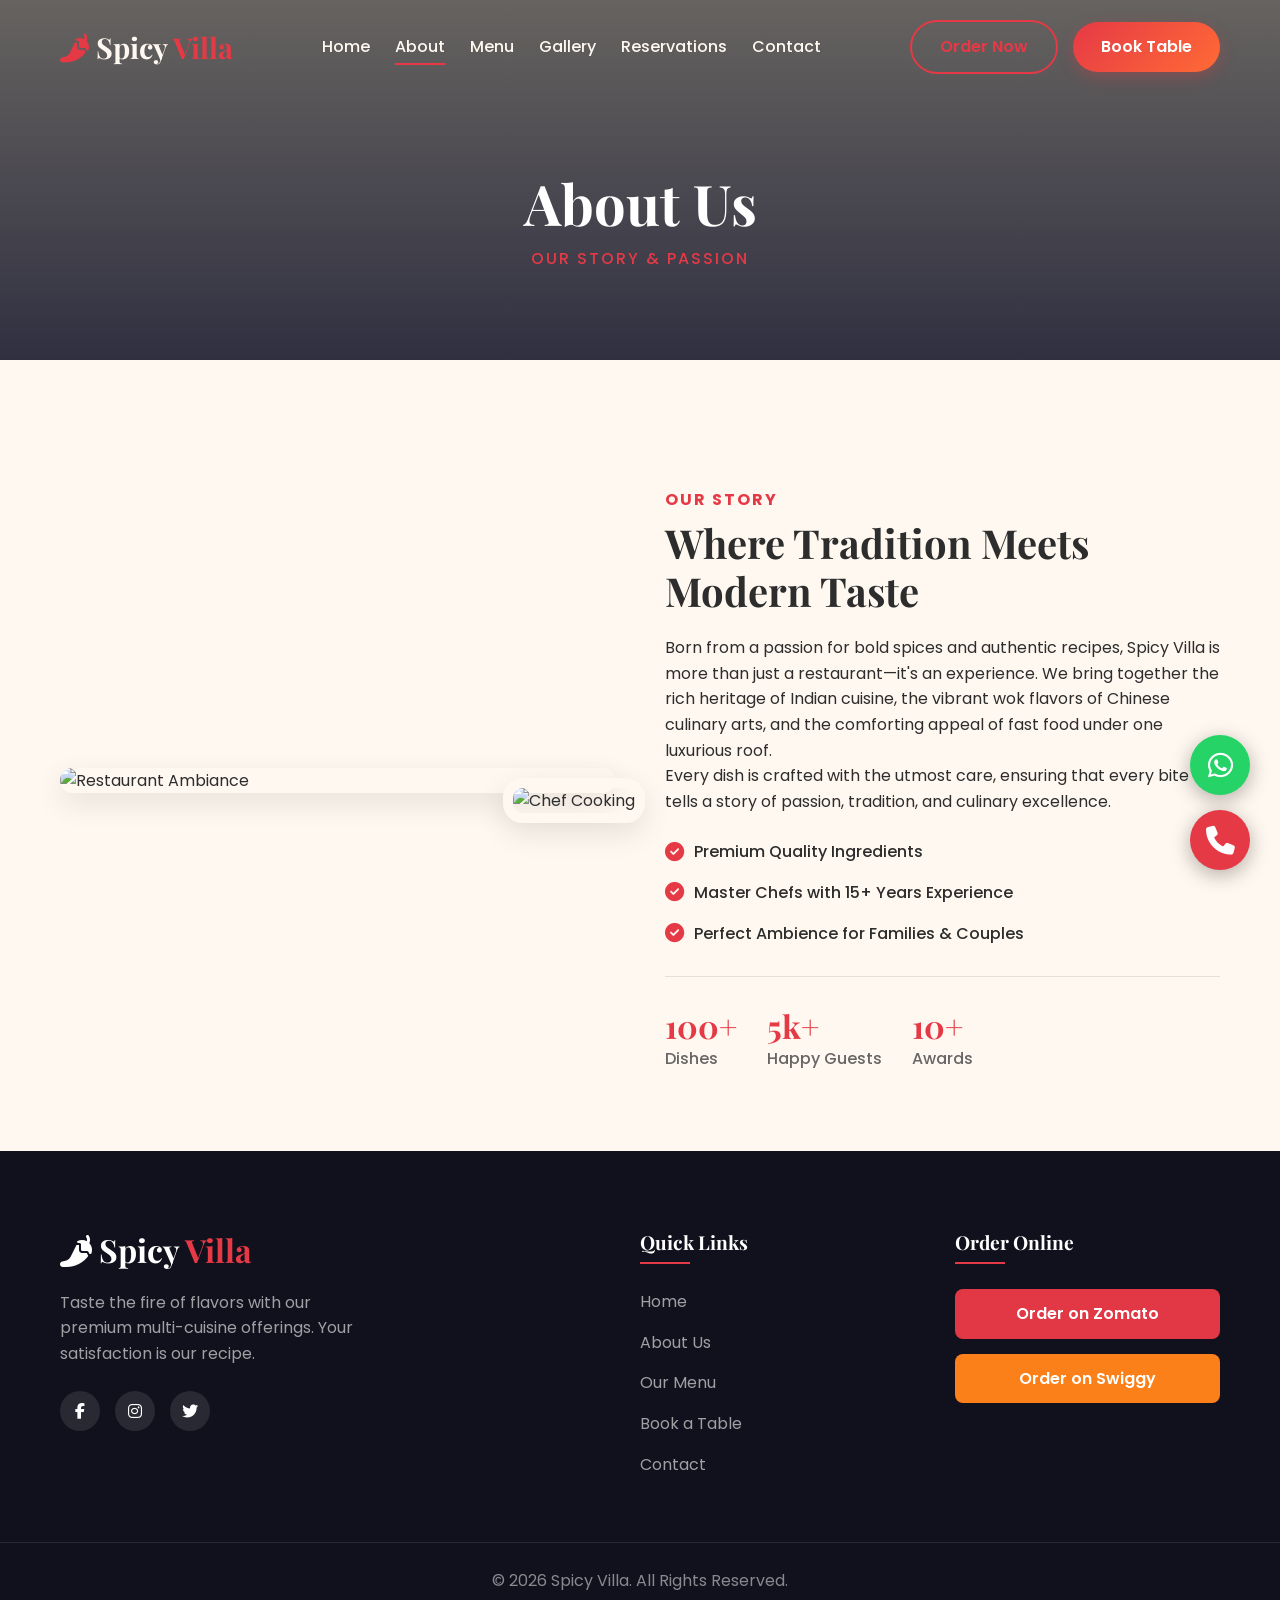
==== about.html @ af220d70 "First commit" ====
<!DOCTYPE html>
<html lang="en">
<head>
    <meta charset="UTF-8">
    <meta name="viewport" content="width=device-width, initial-scale=1.0">
    <title>About Us | Spicy Villa</title>
    <meta name="description" content="Learn about the story behind Spicy Villa's premium multi-cuisine experience.">
    <!-- Google Fonts -->
    <link rel="preconnect" href="https://fonts.googleapis.com">
    <link rel="preconnect" href="https://fonts.gstatic.com" crossorigin>
    <link href="https://fonts.googleapis.com/css2?family=Playfair+Display:ital,wght@0,400;0,600;0,700;1,400&family=Poppins:wght@300;400;500;600;700&display=swap" rel="stylesheet">
    <!-- FontAwesome -->
    <link rel="stylesheet" href="https://cdnjs.cloudflare.com/ajax/libs/font-awesome/6.4.0/css/all.min.css">
    <!-- CSS -->
    <link rel="stylesheet" href="style.css">
</head>
<body>

    <!-- Navbar -->
    <header id="header">
        <div class="container navbar">
            <a href="index.html" class="logo">
                <i class="fa-solid fa-pepper-hot"></i> Spicy <span>Villa</span>
            </a>
            <nav class="nav-links">
                <a href="index.html" class="nav-item">Home</a>
                <a href="about.html" class="nav-item">About</a>
                <a href="menu.html" class="nav-item">Menu</a>
                <a href="gallery.html" class="nav-item">Gallery</a>
                <a href="reservations.html" class="nav-item">Reservations</a>
                <a href="contact.html" class="nav-item">Contact</a>
            </nav>
            <div class="nav-actions">
                <a href="menu.html" class="btn btn-outline">Order Now</a>
                <a href="reservations.html" class="btn btn-primary">Book Table</a>
                <div class="hamburger">
                    <i class="fa-solid fa-bars"></i>
                </div>
            </div>
        </div>
    </header>

    <!-- Page Header -->
    <section class="page-header">
        <div class="page-header-content fade-in-up">
            <h1>About Us</h1>
            <p>Our Story & Passion</p>
        </div>
    </section>

    <!-- About Section -->
    <section id="about" class="about section-padding">
        <div class="container about-grid">
            <div class="about-images fade-in-left">
                <img src="https://images.unsplash.com/photo-1517248135467-4c7edcad34c4?auto=format&fit=crop&w=600&q=80" alt="Restaurant Ambiance" class="img-main">
                <img src="https://images.unsplash.com/photo-1577219491135-ce391730fb2c?auto=format&fit=crop&w=400&q=80" alt="Chef Cooking" class="img-sub floating">
            </div>
            <div class="about-text fade-in-right">
                <h4 class="section-subtitle">Our Story</h4>
                <h2 class="section-title">Where Tradition Meets <br>Modern Taste</h2>
                <p>Born from a passion for bold spices and authentic recipes, Spicy Villa is more than just a restaurant—it's an experience. We bring together the rich heritage of Indian cuisine, the vibrant wok flavors of Chinese culinary arts, and the comforting appeal of fast food under one luxurious roof.</p>
                <p>Every dish is crafted with the utmost care, ensuring that every bite tells a story of passion, tradition, and culinary excellence.</p>
                <ul class="features-list">
                    <li><i class="fa-solid fa-check-circle"></i> Premium Quality Ingredients</li>
                    <li><i class="fa-solid fa-check-circle"></i> Master Chefs with 15+ Years Experience</li>
                    <li><i class="fa-solid fa-check-circle"></i> Perfect Ambience for Families & Couples</li>
                </ul>
                <div class="about-stats">
                    <div class="stat-box">
                        <h3>100+</h3>
                        <p>Dishes</p>
                    </div>
                    <div class="stat-box">
                        <h3>5k+</h3>
                        <p>Happy Guests</p>
                    </div>
                    <div class="stat-box">
                        <h3>10+</h3>
                        <p>Awards</p>
                    </div>
                </div>
            </div>
        </div>
    </section>

    <!-- Footer -->
    <footer class="footer">
        <div class="container footer-grid">
            <div class="footer-brand">
                <h2><i class="fa-solid fa-pepper-hot"></i> Spicy <span>Villa</span></h2>
                <p>Taste the fire of flavors with our premium multi-cuisine offerings. Your satisfaction is our recipe.</p>
                <div class="social-links">
                    <a href="#"><i class="fa-brands fa-facebook-f"></i></a>
                    <a href="#"><i class="fa-brands fa-instagram"></i></a>
                    <a href="#"><i class="fa-brands fa-twitter"></i></a>
                </div>
            </div>
            <div class="footer-links">
                <h3>Quick Links</h3>
                <ul>
                    <li><a href="index.html">Home</a></li>
                    <li><a href="about.html">About Us</a></li>
                    <li><a href="menu.html">Our Menu</a></li>
                    <li><a href="reservations.html">Book a Table</a></li>
                    <li><a href="contact.html">Contact</a></li>
                </ul>
            </div>
            <div class="footer-order">
                <h3>Order Online</h3>
                <div class="delivery-partners">
                    <a href="#" class="partner-btn btn-zomato">Order on Zomato</a>
                    <a href="#" class="partner-btn btn-swiggy">Order on Swiggy</a>
                </div>
            </div>
        </div>
        <div class="footer-bottom">
            <p>&copy; 2026 Spicy Villa. All Rights Reserved.</p>
        </div>
    </footer>

    <!-- Floating Actions -->
    <div class="floating-actions">
        <a href="https://wa.me/919876543210" class="float-btn float-whatsapp" target="_blank" title="Chat on WhatsApp">
            <i class="fa-brands fa-whatsapp"></i>
        </a>
        <a href="tel:+919876543210" class="float-btn float-call" title="Call Now">
            <i class="fa-solid fa-phone"></i>
        </a>
    </div>

    <script src="script.js"></script>
</body>
</html>
---- style.css ----
/* ==========================================================================
   Spicy Villa - Premium Restaurant CSS
   ========================================================================== */

/* --- Variables --- */
:root {
    --primary: #E63946; /* Spicy Red */
    --primary-hover: #c42b36;
    --secondary: #FF6B35; /* Flame Orange */
    --accent: #F4A261; /* Warm Gold */
    --dark: #1A1A2E; /* Rich Black */
    --dark-alt: #252542;
    --light: #FFF8F0; /* Cream White */
    --text-dark: #2D2D2D;
    --text-light: #F4F4F9;
    --glass-bg: rgba(255, 255, 255, 0.1);
    --glass-border: rgba(255, 255, 255, 0.2);
    --shadow: 0 10px 30px rgba(0, 0, 0, 0.1);
    --shadow-hover: 0 15px 40px rgba(230, 57, 70, 0.2);
    --transition: all 0.3s ease;
}

/* --- Reset & Base Styles --- */
* {
    margin: 0;
    padding: 0;
    box-sizing: border-box;
}

html {
    scroll-behavior: smooth;
    font-size: 16px;
}

body {
    font-family: 'Poppins', sans-serif;
    background-color: var(--light);
    color: var(--text-dark);
    line-height: 1.6;
    overflow-x: hidden;
}

h1, h2, h3, h4, h5, h6 {
    font-family: 'Playfair Display', serif;
    font-weight: 700;
    line-height: 1.2;
}

a {
    text-decoration: none;
    color: inherit;
    transition: var(--transition);
}

ul {
    list-style: none;
}

img {
    max-width: 100%;
    height: auto;
    display: block;
}

.container {
    max-width: 1200px;
    margin: 0 auto;
    padding: 0 20px;
}

.section-padding {
    padding: 80px 0;
}

.text-center {
    text-align: center;
}

.bg-dark {
    background-color: var(--dark);
    color: var(--text-light);
}

.bg-light {
    background-color: #ffffff;
}

.text-primary {
    color: var(--primary);
}

.text-light {
    color: var(--text-light);
}

.highlight-text {
    color: var(--primary);
}

/* Typography Utilities */
.section-subtitle {
    color: var(--primary);
    text-transform: uppercase;
    letter-spacing: 2px;
    font-size: 1rem;
    font-family: 'Poppins', sans-serif;
    margin-bottom: 10px;
}

.section-title {
    font-size: 2.5rem;
    margin-bottom: 20px;
}

.bg-dark .section-title {
    color: var(--light);
}

/* --- Buttons --- */
.btn {
    display: inline-block;
    padding: 12px 28px;
    border-radius: 30px;
    font-weight: 600;
    cursor: pointer;
    border: none;
    transition: var(--transition);
    font-size: 1rem;
    font-family: 'Poppins', sans-serif;
}

.btn-primary {
    background: linear-gradient(135deg, var(--primary), var(--secondary));
    color: white;
    box-shadow: 0 5px 15px rgba(230, 57, 70, 0.3);
}

.btn-primary:hover {
    transform: translateY(-3px);
    box-shadow: 0 8px 20px rgba(230, 57, 70, 0.4);
    color: white;
}

.btn-outline {
    border: 2px solid var(--primary);
    color: var(--primary);
    background: transparent;
}

.btn-outline:hover {
    background: var(--primary);
    color: white;
}

.btn-glass {
    background: rgba(255, 255, 255, 0.2);
    backdrop-filter: blur(10px);
    border: 1px solid rgba(255, 255, 255, 0.3);
    color: white;
}

.btn-glass:hover {
    background: rgba(255, 255, 255, 0.3);
    transform: translateY(-3px);
}

.btn-large {
    padding: 15px 35px;
    font-size: 1.1rem;
}

.btn-sm {
    padding: 8px 16px;
    font-size: 0.9rem;
}

.btn-block {
    display: block;
    width: 100%;
}

.btn i {
    margin-left: 8px;
}

/* --- Navbar --- */
#header {
    position: fixed;
    top: 0;
    left: 0;
    width: 100%;
    z-index: 1000;
    transition: var(--transition);
    padding: 20px 0;
}

#header.scrolled {
    background: rgba(26, 26, 46, 0.95);
    backdrop-filter: blur(10px);
    padding: 10px 0;
    box-shadow: 0 5px 20px rgba(0,0,0,0.2);
}

.navbar {
    display: flex;
    justify-content: space-between;
    align-items: center;
}

.logo {
    font-family: 'Playfair Display', serif;
    font-size: 1.8rem;
    font-weight: 700;
    color: var(--light);
}

.logo i {
    color: var(--primary);
}

.logo span {
    color: var(--primary);
}

.nav-links {
    display: flex;
    gap: 25px;
}

.nav-links a {
    color: var(--light);
    font-weight: 500;
    position: relative;
}

.nav-links a::after {
    content: '';
    position: absolute;
    bottom: -5px;
    left: 0;
    width: 0;
    height: 2px;
    background: var(--primary);
    transition: var(--transition);
}

.nav-links a:hover::after,
.nav-links a.active::after {
    width: 100%;
}

.nav-actions {
    display: flex;
    align-items: center;
    gap: 15px;
}

#header.scrolled .btn-outline {
    border-color: white;
    color: white;
}

#header.scrolled .btn-outline:hover {
    background: white;
    color: var(--dark);
}

.hamburger {
    display: none;
    font-size: 1.5rem;
    color: white;
    cursor: pointer;
}

/* --- Hero Section --- */
.hero {
    height: 100vh;
    background-image: url('https://images.unsplash.com/photo-1514933651103-005eec06c04b?auto=format&fit=crop&w=1920&q=80');
    background-size: cover;
    background-position: center;
    background-attachment: fixed;
    position: relative;
    display: flex;
    align-items: center;
}

.hero-overlay {
    position: absolute;
    top: 0;
    left: 0;
    width: 100%;
    height: 100%;
    background: linear-gradient(rgba(0, 0, 0, 0.7), rgba(26, 26, 46, 0.9));
}

.hero-content {
    position: relative;
    z-index: 1;
    color: white;
    max-width: 800px;
    padding-top: 80px;
}

/* --- Internal Page Header --- */
.page-header {
    height: 40vh;
    min-height: 300px;
    background-image: url('https://images.unsplash.com/photo-1514933651103-005eec06c04b?auto=format&fit=crop&w=1920&q=80');
    background-size: cover;
    background-position: center;
    position: relative;
    display: flex;
    align-items: center;
    justify-content: center;
    text-align: center;
    color: white;
    margin-bottom: 50px;
}

.page-header::before {
    content: '';
    position: absolute;
    top: 0;
    left: 0;
    width: 100%;
    height: 100%;
    background: linear-gradient(rgba(0, 0, 0, 0.6), rgba(26, 26, 46, 0.9));
}

.page-header-content {
    position: relative;
    z-index: 1;
    padding-top: 80px;
}

.page-header h1 {
    font-size: 3.5rem;
    margin-bottom: 10px;
}

.page-header p {
    color: var(--primary);
    font-weight: 500;
    letter-spacing: 2px;
    text-transform: uppercase;
}

.rating-badge {
    display: inline-block;
    background: rgba(255, 255, 255, 0.1);
    backdrop-filter: blur(5px);
    padding: 8px 15px;
    border-radius: 20px;
    margin-bottom: 20px;
    font-size: 0.9rem;
    border: 1px solid rgba(255,255,255,0.2);
}

.rating-badge i {
    color: #FFD700;
}

.hero h1 {
    font-size: 4.5rem;
    margin-bottom: 20px;
}

.hero p {
    font-size: 1.2rem;
    margin-bottom: 40px;
    opacity: 0.9;
}

.hero-buttons {
    display: flex;
    gap: 20px;
}

/* --- About Section --- */
.about-grid {
    display: grid;
    grid-template-columns: 1fr 1fr;
    gap: 50px;
    align-items: center;
}

.about-images {
    position: relative;
}

.img-main {
    border-radius: 20px;
    box-shadow: var(--shadow);
}

.img-sub {
    position: absolute;
    bottom: -30px;
    right: -30px;
    border: 10px solid var(--light);
    border-radius: 20px;
    box-shadow: var(--shadow);
    max-width: 60%;
}

.floating {
    animation: float 6s ease-in-out infinite;
}

@keyframes float {
    0% { transform: translateY(0px); }
    50% { transform: translateY(-20px); }
    100% { transform: translateY(0px); }
}

.features-list {
    margin: 25px 0;
}

.features-list li {
    margin-bottom: 15px;
    display: flex;
    align-items: center;
    gap: 10px;
    font-weight: 500;
}

.features-list i {
    color: var(--primary);
    font-size: 1.2rem;
}

.about-stats {
    display: flex;
    gap: 30px;
    margin-top: 30px;
    padding-top: 30px;
    border-top: 1px solid rgba(0,0,0,0.1);
}

.stat-box h3 {
    font-size: 2rem;
    color: var(--primary);
}

.stat-box p {
    font-weight: 500;
    color: #666;
}

/* --- Specials Section --- */
.specials-grid {
    display: grid;
    grid-template-columns: repeat(3, 1fr);
    gap: 30px;
    margin-top: 50px;
}

.glass-card {
    background: var(--glass-bg);
    backdrop-filter: blur(10px);
    border: 1px solid var(--glass-border);
    padding: 40px 30px;
    border-radius: 20px;
    transition: var(--transition);
}

.glass-card:hover {
    transform: translateY(-10px);
    background: rgba(255, 255, 255, 0.15);
}

.special-card .icon {
    width: 60px;
    height: 60px;
    background: linear-gradient(135deg, var(--primary), var(--secondary));
    border-radius: 50%;
    display: flex;
    align-items: center;
    justify-content: center;
    font-size: 1.5rem;
    margin: 0 auto 20px;
}

.special-card h3 {
    margin-bottom: 15px;
    font-size: 1.5rem;
}

/* --- Menu Section --- */
.menu-tabs {
    display: flex;
    justify-content: center;
    flex-wrap: wrap;
    gap: 15px;
    margin: 40px 0;
}

.tab-btn {
    padding: 10px 25px;
    background: transparent;
    border: 2px solid #ddd;
    border-radius: 30px;
    font-family: 'Poppins', sans-serif;
    font-weight: 500;
    cursor: pointer;
    transition: var(--transition);
}

.tab-btn.active, .tab-btn:hover {
    background: var(--primary);
    border-color: var(--primary);
    color: white;
}

.menu-grid {
    display: none;
    grid-template-columns: repeat(auto-fill, minmax(320px, 1fr));
    gap: 30px;
    animation: fadeIn 0.5s ease;
}

.menu-grid.active {
    display: grid;
}

@keyframes fadeIn {
    from { opacity: 0; transform: translateY(20px); }
    to { opacity: 1; transform: translateY(0); }
}

.menu-item.card {
    background: white;
    border-radius: 15px;
    overflow: hidden;
    box-shadow: var(--shadow);
    transition: var(--transition);
}

.menu-item.card:hover {
    transform: translateY(-5px);
    box-shadow: var(--shadow-hover);
}

.item-img {
    position: relative;
    height: 220px;
    overflow: hidden;
}

.item-img img {
    width: 100%;
    height: 100%;
    object-fit: cover;
    transition: transform 0.5s ease;
}

.menu-item.card:hover .item-img img {
    transform: scale(1.1);
}

.badge {
    position: absolute;
    top: 15px;
    right: 15px;
    padding: 5px 15px;
    border-radius: 20px;
    font-size: 0.8rem;
    font-weight: 600;
    color: white;
    z-index: 2;
}

.badge-popular {
    background: var(--primary);
}

.badge-chef {
    background: var(--accent);
    color: var(--dark);
}

.item-details {
    padding: 25px;
}

.item-details h3 {
    font-size: 1.3rem;
    margin-bottom: 10px;
}

.item-details p {
    color: #666;
    font-size: 0.9rem;
    margin-bottom: 20px;
    height: 45px;
    overflow: hidden;
}

.item-footer {
    display: flex;
    justify-content: space-between;
    align-items: center;
    border-top: 1px solid #eee;
    padding-top: 15px;
}

.price {
    font-size: 1.3rem;
    font-weight: 700;
    color: var(--primary);
}

/* --- Gallery Section --- */
.gallery-grid {
    display: grid;
    grid-template-columns: repeat(auto-fill, minmax(300px, 1fr));
    gap: 20px;
    margin-top: 40px;
}

.gallery-item {
    width: 100%;
    height: 250px;
    object-fit: cover;
    border-radius: 15px;
    transition: var(--transition);
    cursor: pointer;
}

.gallery-item:hover {
    transform: scale(1.05);
    box-shadow: var(--shadow);
}

/* --- Testimonials --- */
.testimonial-container {
    display: flex;
    gap: 30px;
    justify-content: center;
    margin-top: 50px;
    flex-wrap: wrap;
}

.testimonial-card {
    background: white;
    padding: 40px;
    border-radius: 20px;
    box-shadow: var(--shadow);
    max-width: 500px;
    text-align: left;
    position: relative;
}

.testimonial-card::before {
    content: '"';
    font-family: serif;
    font-size: 6rem;
    color: rgba(230, 57, 70, 0.1);
    position: absolute;
    top: 10px;
    right: 30px;
    line-height: 1;
}

.stars {
    color: #FFD700;
    margin-bottom: 20px;
}

.review-text {
    font-style: italic;
    margin-bottom: 25px;
    font-size: 1.1rem;
    color: #555;
}

.customer {
    display: flex;
    align-items: center;
    gap: 15px;
}

.customer img {
    width: 60px;
    height: 60px;
    border-radius: 50%;
    object-fit: cover;
}

.customer h4 {
    margin-bottom: 5px;
}

.customer span {
    font-size: 0.9rem;
    color: var(--primary);
}

/* --- Reservation & Contact --- */
.form-contact-grid {
    display: grid;
    grid-template-columns: 1fr 1fr;
    gap: 50px;
}

.reservation-form h2, .contact-info h2 {
    margin-bottom: 30px;
}

.input-group {
    margin-bottom: 20px;
}

.input-row {
    display: flex;
    gap: 20px;
}

.input-row .input-group {
    flex: 1;
}

input, select {
    width: 100%;
    padding: 15px 20px;
    border-radius: 10px;
    border: 1px solid rgba(255,255,255,0.2);
    background: rgba(255,255,255,0.05);
    color: white;
    font-family: 'Poppins', sans-serif;
    outline: none;
    transition: var(--transition);
}

input:focus, select:focus {
    border-color: var(--primary);
    background: rgba(255,255,255,0.1);
}

input::placeholder {
    color: rgba(255,255,255,0.6);
}

select option {
    background: var(--dark);
    color: white;
}

.info-items {
    margin-bottom: 30px;
}

.info-item {
    display: flex;
    align-items: flex-start;
    gap: 20px;
    margin-bottom: 25px;
}

.info-item i {
    width: 50px;
    height: 50px;
    background: rgba(230, 57, 70, 0.1);
    color: var(--primary);
    border-radius: 50%;
    display: flex;
    align-items: center;
    justify-content: center;
    font-size: 1.2rem;
    flex-shrink: 0;
}

.info-item h4 {
    margin-bottom: 5px;
}

.info-item p {
    color: rgba(255,255,255,0.7);
}

/* --- Footer --- */
.footer {
    background: #11111d;
    color: white;
    padding-top: 80px;
}

.footer-grid {
    display: grid;
    grid-template-columns: 2fr 1fr 1fr;
    gap: 50px;
    margin-bottom: 50px;
}

.footer-brand h2 {
    font-size: 2rem;
    margin-bottom: 20px;
}

.footer-brand span {
    color: var(--primary);
}

.footer-brand p {
    color: rgba(255,255,255,0.6);
    margin-bottom: 25px;
    max-width: 300px;
}

.social-links {
    display: flex;
    gap: 15px;
}

.social-links a {
    width: 40px;
    height: 40px;
    border-radius: 50%;
    background: rgba(255,255,255,0.1);
    display: flex;
    align-items: center;
    justify-content: center;
}

.social-links a:hover {
    background: var(--primary);
    transform: translateY(-3px);
}

.footer-links h3, .footer-order h3 {
    font-size: 1.2rem;
    margin-bottom: 25px;
    position: relative;
    padding-bottom: 10px;
}

.footer-links h3::after, .footer-order h3::after {
    content: '';
    position: absolute;
    bottom: 0;
    left: 0;
    width: 50px;
    height: 2px;
    background: var(--primary);
}

.footer-links ul li {
    margin-bottom: 15px;
}

.footer-links ul li a {
    color: rgba(255,255,255,0.6);
}

.footer-links ul li a:hover {
    color: var(--primary);
    padding-left: 5px;
}

.delivery-partners {
    display: flex;
    flex-direction: column;
    gap: 15px;
}

.partner-btn {
    padding: 12px 20px;
    border-radius: 8px;
    font-weight: 600;
    text-align: center;
}

.btn-zomato {
    background: #E23744;
    color: white;
}

.btn-swiggy {
    background: #FC8019;
    color: white;
}

.partner-btn:hover {
    transform: scale(1.05);
}

.footer-bottom {
    text-align: center;
    padding: 25px 0;
    border-top: 1px solid rgba(255,255,255,0.1);
    color: rgba(255,255,255,0.5);
}

/* --- Floating Actions --- */
.floating-actions {
    position: fixed;
    bottom: 30px;
    right: 30px;
    display: flex;
    flex-direction: column;
    gap: 15px;
    z-index: 999;
}

.float-btn {
    width: 60px;
    height: 60px;
    border-radius: 50%;
    display: flex;
    align-items: center;
    justify-content: center;
    font-size: 1.8rem;
    color: white;
    box-shadow: 0 5px 20px rgba(0,0,0,0.3);
    transition: var(--transition);
}

.float-whatsapp {
    background: #25D366;
}

.float-call {
    background: var(--primary);
}

.float-btn:hover {
    transform: scale(1.1);
}

/* --- Animations (Scroll Reveal via CSS) --- */
.fade-in-up, .fade-in-left, .fade-in-right {
    opacity: 0;
    transition: all 0.8s ease;
}

.fade-in-up { transform: translateY(50px); }
.fade-in-left { transform: translateX(-50px); }
.fade-in-right { transform: translateX(50px); }

.visible {
    opacity: 1;
    transform: translate(0, 0);
}

/* --- Media Queries (Mobile Responsiveness) --- */
@media (max-width: 992px) {
    .about-grid, .form-contact-grid {
        grid-template-columns: 1fr;
        gap: 60px;
    }
    .hero h1 { font-size: 3.5rem; }
    .img-sub { max-width: 50%; bottom: -15px; right: 0; }
    .specials-grid { grid-template-columns: repeat(2, 1fr); }
    .footer-grid { grid-template-columns: 1fr 1fr; }
}

@media (max-width: 768px) {
    .nav-links, .nav-actions .btn {
        display: none;
    }
    .hamburger {
        display: block;
    }
    
    /* Mobile Menu Style (Activated via JS) */
    .nav-links.active {
        display: flex;
        flex-direction: column;
        position: absolute;
        top: 100%;
        left: 0;
        width: 100%;
        background: rgba(26, 26, 46, 0.98);
        padding: 20px;
        text-align: center;
        box-shadow: 0 10px 20px rgba(0,0,0,0.2);
    }
    
    .hero h1 { font-size: 2.8rem; }
    .hero-buttons { flex-direction: column; }
    .specials-grid { grid-template-columns: 1fr; }
    .footer-grid { grid-template-columns: 1fr; }
    .input-row { flex-direction: column; gap: 0; }
    
    .section-padding { padding: 50px 0; }
}

@media (max-width: 480px) {
    .hero h1 { font-size: 2.2rem; }
    .stat-box h3 { font-size: 1.5rem; }
    .menu-tabs { gap: 10px; }
    .tab-btn { padding: 8px 15px; font-size: 0.9rem; }
}
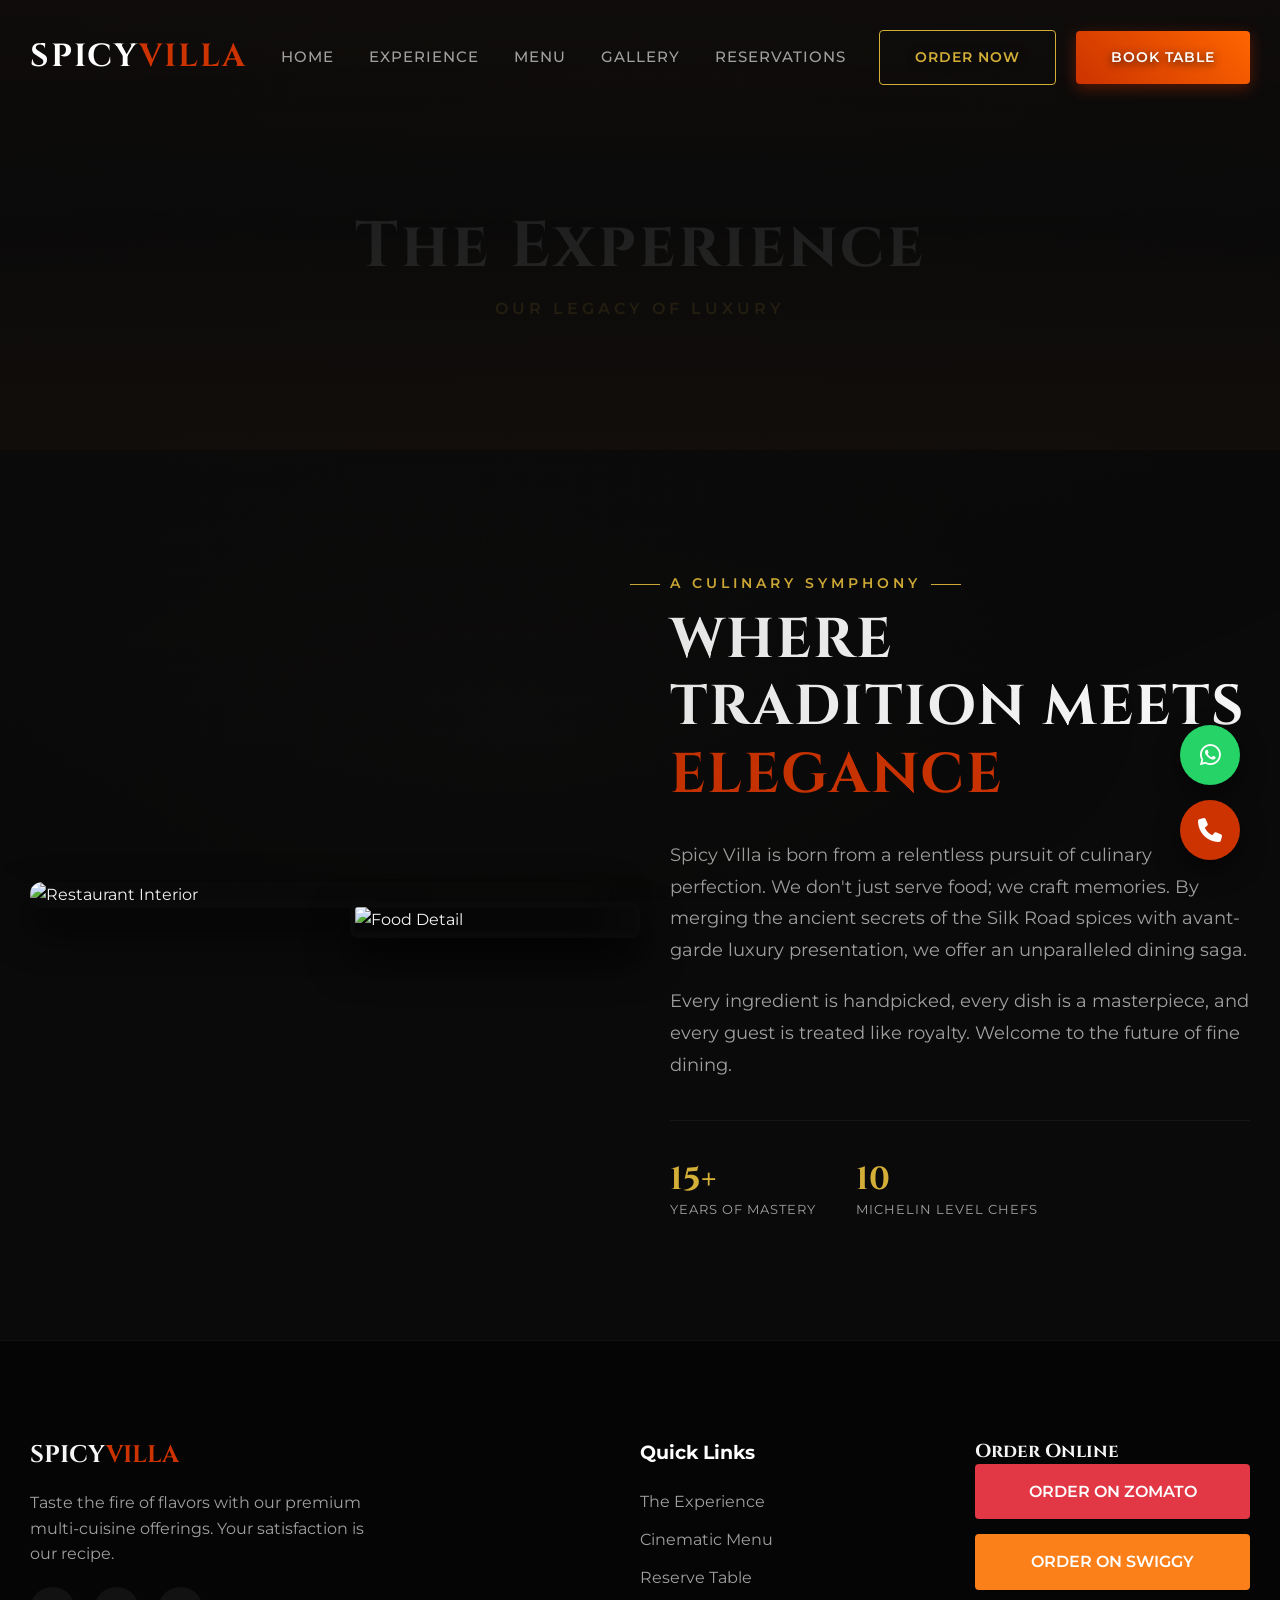
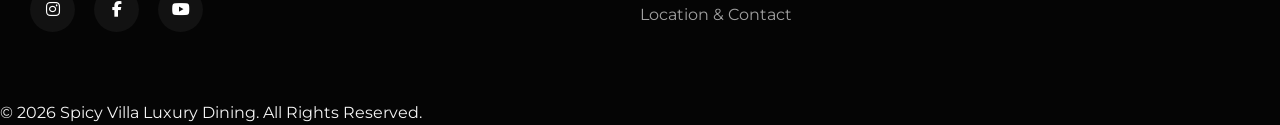
==== commit 6141a76a: "\Complete website enhancements: cursor removal, hero image upgrade"" ====
--- a/about.html
+++ b/about.html
@@ -3,12 +3,8 @@
 <head>
     <meta charset="UTF-8">
     <meta name="viewport" content="width=device-width, initial-scale=1.0">
-    <title>About Us | Spicy Villa</title>
-    <meta name="description" content="Learn about the story behind Spicy Villa's premium multi-cuisine experience.">
-    <!-- Google Fonts -->
-    <link rel="preconnect" href="https://fonts.googleapis.com">
-    <link rel="preconnect" href="https://fonts.gstatic.com" crossorigin>
-    <link href="https://fonts.googleapis.com/css2?family=Playfair+Display:ital,wght@0,400;0,600;0,700;1,400&family=Poppins:wght@300;400;500;600;700&display=swap" rel="stylesheet">
+    <title>The Experience | Spicy Villa</title>
+    <meta name="description" content="Discover the cinematic culinary journey at Spicy Villa.">
     <!-- FontAwesome -->
     <link rel="stylesheet" href="https://cdnjs.cloudflare.com/ajax/libs/font-awesome/6.4.0/css/all.min.css">
     <!-- CSS -->
@@ -16,118 +12,129 @@
 </head>
 <body>
 
+    <!-- Page Loader -->
+    <div id="page-loader">
+        <h1 class="loader-logo">SPICY<span>VILLA</span></h1>
+        <div class="loader-bar"><div class="loader-progress"></div></div>
+    </div>
+
+    <!-- Custom Cursor -->
+    <div class="cursor-dot"></div>
+    <div class="cursor-outline"></div>
+
     <!-- Navbar -->
     <header id="header">
         <div class="container navbar">
-            <a href="index.html" class="logo">
-                <i class="fa-solid fa-pepper-hot"></i> Spicy <span>Villa</span>
-            </a>
+            <a href="index.html" class="logo brand-font">SPICY<span>VILLA</span></a>
             <nav class="nav-links">
                 <a href="index.html" class="nav-item">Home</a>
-                <a href="about.html" class="nav-item">About</a>
+                <a href="about.html" class="nav-item">Experience</a>
                 <a href="menu.html" class="nav-item">Menu</a>
                 <a href="gallery.html" class="nav-item">Gallery</a>
                 <a href="reservations.html" class="nav-item">Reservations</a>
-                <a href="contact.html" class="nav-item">Contact</a>
             </nav>
             <div class="nav-actions">
                 <a href="menu.html" class="btn btn-outline">Order Now</a>
                 <a href="reservations.html" class="btn btn-primary">Book Table</a>
-                <div class="hamburger">
-                    <i class="fa-solid fa-bars"></i>
-                </div>
             </div>
         </div>
     </header>
 
-    <!-- Page Header -->
-    <section class="page-header">
-        <div class="page-header-content fade-in-up">
-            <h1>About Us</h1>
-            <p>Our Story & Passion</p>
-        </div>
-    </section>
+    <!-- Mobile Bottom Navigation -->
+    <nav class="mobile-bottom-nav">
+        <a href="index.html" class="mobile-nav-item"><i class="fa-solid fa-house"></i>Home</a>
+        <a href="menu.html" class="mobile-nav-item"><i class="fa-solid fa-utensils"></i>Menu</a>
+        <a href="reservations.html" class="mobile-nav-item"><i class="fa-regular fa-calendar-check"></i>Book</a>
+        <a href="contact.html" class="mobile-nav-item"><i class="fa-solid fa-location-dot"></i>Contact</a>
+    </nav>
 
-    <!-- About Section -->
-    <section id="about" class="about section-padding">
-        <div class="container about-grid">
-            <div class="about-images fade-in-left">
-                <img src="https://images.unsplash.com/photo-1517248135467-4c7edcad34c4?auto=format&fit=crop&w=600&q=80" alt="Restaurant Ambiance" class="img-main">
-                <img src="https://images.unsplash.com/photo-1577219491135-ce391730fb2c?auto=format&fit=crop&w=400&q=80" alt="Chef Cooking" class="img-sub floating">
+    <main id="page-main">
+        <!-- Page Header -->
+        <section class="page-header" style="background-image: url('https://images.unsplash.com/photo-1555396273-367ea4eb4db5?auto=format&fit=crop&w=1920&q=80');">
+            <div class="page-header-content fade-in-up">
+                <h1 class="brand-font">The Experience</h1>
+                <p>Our Legacy of Luxury</p>
             </div>
-            <div class="about-text fade-in-right">
-                <h4 class="section-subtitle">Our Story</h4>
-                <h2 class="section-title">Where Tradition Meets <br>Modern Taste</h2>
-                <p>Born from a passion for bold spices and authentic recipes, Spicy Villa is more than just a restaurant—it's an experience. We bring together the rich heritage of Indian cuisine, the vibrant wok flavors of Chinese culinary arts, and the comforting appeal of fast food under one luxurious roof.</p>
-                <p>Every dish is crafted with the utmost care, ensuring that every bite tells a story of passion, tradition, and culinary excellence.</p>
-                <ul class="features-list">
-                    <li><i class="fa-solid fa-check-circle"></i> Premium Quality Ingredients</li>
-                    <li><i class="fa-solid fa-check-circle"></i> Master Chefs with 15+ Years Experience</li>
-                    <li><i class="fa-solid fa-check-circle"></i> Perfect Ambience for Families & Couples</li>
-                </ul>
-                <div class="about-stats">
-                    <div class="stat-box">
-                        <h3>100+</h3>
-                        <p>Dishes</p>
-                    </div>
-                    <div class="stat-box">
-                        <h3>5k+</h3>
-                        <p>Happy Guests</p>
-                    </div>
-                    <div class="stat-box">
-                        <h3>10+</h3>
-                        <p>Awards</p>
+        </section>
+
+        <!-- About Section -->
+        <section class="section-padding">
+            <div class="container spotlight-grid">
+                <div class="chef-img-container fade-in-left">
+                    <img src="https://images.unsplash.com/photo-1517248135467-4c7edcad34c4?auto=format&fit=crop&w=800&q=80" alt="Restaurant Interior" style="border-radius: 12px; box-shadow: var(--shadow-depth);">
+                    <img src="https://images.unsplash.com/photo-1414235077428-338989a2e8c0?auto=format&fit=crop&w=400&q=80" alt="Food Detail" style="position:absolute; bottom:-30px; right:-30px; border: 5px solid var(--bg-dark); border-radius: 8px; width: 50%;">
+                </div>
+                <div class="spotlight-text fade-in-right">
+                    <h4 class="section-subtitle">A Culinary Symphony</h4>
+                    <h2 class="section-title brand-font">Where Tradition Meets <span class="text-primary">Elegance</span></h2>
+                    <p style="color: var(--text-muted); margin-bottom: 20px; font-size: 1.1rem; line-height: 1.8;">
+                        Spicy Villa is born from a relentless pursuit of culinary perfection. We don't just serve food; we craft memories. By merging the ancient secrets of the Silk Road spices with avant-garde luxury presentation, we offer an unparalleled dining saga.
+                    </p>
+                    <p style="color: var(--text-muted); margin-bottom: 30px; font-size: 1.1rem; line-height: 1.8;">
+                        Every ingredient is handpicked, every dish is a masterpiece, and every guest is treated like royalty. Welcome to the future of fine dining.
+                    </p>
+                    
+                    <div style="display:flex; gap: 40px; margin-top: 40px; padding-top: 40px; border-top: 1px solid rgba(255,255,255,0.05);">
+                        <div>
+                            <h3 class="brand-font text-accent" style="font-size:2rem;">15+</h3>
+                            <p style="font-size:0.8rem; text-transform:uppercase; letter-spacing:1px; color:var(--text-muted);">Years of Mastery</p>
+                        </div>
+                        <div>
+                            <h3 class="brand-font text-accent" style="font-size:2rem;">10</h3>
+                            <p style="font-size:0.8rem; text-transform:uppercase; letter-spacing:1px; color:var(--text-muted);">Michelin Level Chefs</p>
+                        </div>
                     </div>
                 </div>
             </div>
-        </div>
-    </section>
+        </section>
+    </main>
 
     <!-- Footer -->
     <footer class="footer">
         <div class="container footer-grid">
-            <div class="footer-brand">
-                <h2><i class="fa-solid fa-pepper-hot"></i> Spicy <span>Villa</span></h2>
+            <div class="footer-brand fade-in-up">
+                <h2 class="brand-font">SPICY<span class="text-primary">VILLA</span></h2>
                 <p>Taste the fire of flavors with our premium multi-cuisine offerings. Your satisfaction is our recipe.</p>
                 <div class="social-links">
+                    <a href="#"><i class="fa-brands fa-instagram"></i></a>
                     <a href="#"><i class="fa-brands fa-facebook-f"></i></a>
-                    <a href="#"><i class="fa-brands fa-instagram"></i></a>
-                    <a href="#"><i class="fa-brands fa-twitter"></i></a>
+                    <a href="#"><i class="fa-brands fa-youtube"></i></a>
                 </div>
             </div>
-            <div class="footer-links">
+            <div class="footer-links fade-in-up">
                 <h3>Quick Links</h3>
                 <ul>
-                    <li><a href="index.html">Home</a></li>
-                    <li><a href="about.html">About Us</a></li>
-                    <li><a href="menu.html">Our Menu</a></li>
-                    <li><a href="reservations.html">Book a Table</a></li>
-                    <li><a href="contact.html">Contact</a></li>
+                    <li><a href="about.html">The Experience</a></li>
+                    <li><a href="menu.html">Cinematic Menu</a></li>
+                    <li><a href="reservations.html">Reserve Table</a></li>
+                    <li><a href="contact.html">Location & Contact</a></li>
                 </ul>
             </div>
-            <div class="footer-order">
+            <div class="footer-order fade-in-up">
                 <h3>Order Online</h3>
-                <div class="delivery-partners">
-                    <a href="#" class="partner-btn btn-zomato">Order on Zomato</a>
-                    <a href="#" class="partner-btn btn-swiggy">Order on Swiggy</a>
-                </div>
+                <a href="#" class="partner-btn btn-zomato">Order on Zomato</a>
+                <a href="#" class="partner-btn btn-swiggy">Order on Swiggy</a>
             </div>
         </div>
         <div class="footer-bottom">
-            <p>&copy; 2026 Spicy Villa. All Rights Reserved.</p>
+            <p>&copy; 2026 Spicy Villa Luxury Dining. All Rights Reserved.</p>
         </div>
     </footer>
 
     <!-- Floating Actions -->
     <div class="floating-actions">
-        <a href="https://wa.me/919876543210" class="float-btn float-whatsapp" target="_blank" title="Chat on WhatsApp">
+        <a href="https://wa.me/919876543210" class="float-btn float-whatsapp" title="VIP WhatsApp Service">
             <i class="fa-brands fa-whatsapp"></i>
         </a>
-        <a href="tel:+919876543210" class="float-btn float-call" title="Call Now">
+        <a href="tel:+919876543210" class="float-btn float-call" title="Concierge Call">
             <i class="fa-solid fa-phone"></i>
         </a>
     </div>
 
+    <!-- Scripts -->
+    <script src="https://cdnjs.cloudflare.com/ajax/libs/gsap/3.12.2/gsap.min.js"></script>
+    <script src="https://cdnjs.cloudflare.com/ajax/libs/gsap/3.12.2/ScrollTrigger.min.js"></script>
     <script src="script.js"></script>
 </body>
 </html>
+
--- a/style.css
+++ b/style.css
@@ -1,47 +1,55 @@
+@import url('https://fonts.googleapis.com/css2?family=Cinzel:wght@400;600;700&family=Montserrat:wght@300;400;500;600;700&display=swap');
+
 /* ==========================================================================
-   Spicy Villa - Premium Restaurant CSS
+   SPICY VILLA - ULTRA-PREMIUM LUXURY CSS
    ========================================================================== */
 
 /* --- Variables --- */
 :root {
-    --primary: #E63946; /* Spicy Red */
-    --primary-hover: #c42b36;
-    --secondary: #FF6B35; /* Flame Orange */
-    --accent: #F4A261; /* Warm Gold */
-    --dark: #1A1A2E; /* Rich Black */
-    --dark-alt: #252542;
-    --light: #FFF8F0; /* Cream White */
-    --text-dark: #2D2D2D;
-    --text-light: #F4F4F9;
-    --glass-bg: rgba(255, 255, 255, 0.1);
-    --glass-border: rgba(255, 255, 255, 0.2);
-    --shadow: 0 10px 30px rgba(0, 0, 0, 0.1);
-    --shadow-hover: 0 15px 40px rgba(230, 57, 70, 0.2);
-    --transition: all 0.3s ease;
-}
-
-/* --- Reset & Base Styles --- */
+    --primary: #CC3300; /* Deep Fiery Red */
+    --secondary: #FF6600; /* Burnt Orange */
+    --accent: #D4AF37; /* Luxury Gold */
+    --bg-dark: #0a0a0a; /* True Black */
+    --bg-panel: #141414; /* Dark Gray for cards */
+    --text-main: #F5F5F5;
+    --text-muted: #A0A0A0;
+    
+    /* Glassmorphism */
+    --glass-bg: rgba(20, 20, 20, 0.4);
+    --glass-border: rgba(255, 255, 255, 0.05);
+    --glass-glow: 0 8px 32px 0 rgba(204, 51, 0, 0.2);
+    
+    /* Shadows */
+    --shadow-depth: 0 20px 40px rgba(0, 0, 0, 0.8);
+    --neon-glow: 0 0 15px rgba(255, 102, 0, 0.5), 0 0 30px rgba(204, 51, 0, 0.3);
+    
+    --transition: all 0.4s cubic-bezier(0.25, 1, 0.5, 1);
+}
+
+/* --- Base & Reset --- */
 * {
     margin: 0;
     padding: 0;
     box-sizing: border-box;
+
 }
 
 html {
     scroll-behavior: smooth;
     font-size: 16px;
+    background-color: var(--bg-dark);
 }
 
 body {
-    font-family: 'Poppins', sans-serif;
-    background-color: var(--light);
-    color: var(--text-dark);
+    font-family: 'Montserrat', sans-serif;
+    background-color: var(--bg-dark);
+    color: var(--text-main);
     line-height: 1.6;
     overflow-x: hidden;
 }
 
-h1, h2, h3, h4, h5, h6 {
-    font-family: 'Playfair Display', serif;
+h1, h2, h3, h4, h5, h6, .brand-font {
+    font-family: 'Cinzel', serif; /* Cinematic luxury font */
     font-weight: 700;
     line-height: 1.2;
 }
@@ -52,153 +60,180 @@
     transition: var(--transition);
 }
 
-ul {
-    list-style: none;
-}
-
-img {
-    max-width: 100%;
-    height: auto;
-    display: block;
-}
+ul { list-style: none; }
+img { max-width: 100%; height: auto; display: block; }
 
 .container {
-    max-width: 1200px;
+    max-width: 1400px;
     margin: 0 auto;
-    padding: 0 20px;
-}
-
-.section-padding {
-    padding: 80px 0;
-}
-
-.text-center {
-    text-align: center;
-}
-
-.bg-dark {
-    background-color: var(--dark);
-    color: var(--text-light);
-}
-
-.bg-light {
-    background-color: #ffffff;
-}
-
-.text-primary {
-    color: var(--primary);
-}
-
-.text-light {
-    color: var(--text-light);
-}
-
-.highlight-text {
-    color: var(--primary);
-}
-
-/* Typography Utilities */
+    padding: 0 30px;
+}
+
+.section-padding { padding: 120px 0; }
+.text-center { text-align: center; }
+.text-primary { color: var(--primary); }
+.text-accent { color: var(--accent); }
+
+
+
+/* --- Page Loader --- */
+#page-loader {
+    position: fixed;
+    top: 0; left: 0; width: 100%; height: 100%;
+    background: var(--bg-dark);
+    z-index: 10000;
+    display: flex;
+    justify-content: center;
+    align-items: center;
+    flex-direction: column;
+    transition: opacity 1s ease-in-out;
+}
+
+.loader-logo {
+    font-family: 'Cinzel', serif;
+    font-size: 3rem;
+    color: var(--text-main);
+    letter-spacing: 5px;
+    animation: pulseGlow 2s infinite alternate;
+}
+
+.loader-logo span { color: var(--primary); }
+
+.loader-bar {
+    width: 200px;
+    height: 2px;
+    background: rgba(255,255,255,0.1);
+    margin-top: 20px;
+    position: relative;
+    overflow: hidden;
+}
+
+.loader-progress {
+    position: absolute;
+    top: 0; left: 0; height: 100%;
+    background: var(--accent);
+    width: 0%;
+    animation: loadBar 2s ease-in-out forwards;
+}
+
+@keyframes pulseGlow {
+    0% { text-shadow: 0 0 10px rgba(204,51,0,0.2); }
+    100% { text-shadow: 0 0 30px rgba(255,102,0,0.8); }
+}
+
+@keyframes loadBar {
+    0% { width: 0%; }
+    100% { width: 100%; }
+}
+
+/* --- Typography --- */
 .section-subtitle {
-    color: var(--primary);
+    color: var(--accent);
+    text-transform: uppercase;
+    letter-spacing: 4px;
+    font-size: 0.9rem;
+    font-family: 'Montserrat', sans-serif;
+    font-weight: 600;
+    margin-bottom: 15px;
+    display: inline-block;
+    position: relative;
+}
+
+.section-subtitle::before, .section-subtitle::after {
+    content: '';
+    position: absolute;
+    top: 50%;
+    width: 30px;
+    height: 1px;
+    background: var(--accent);
+}
+.section-subtitle::before { left: -40px; }
+.section-subtitle::after { right: -40px; }
+
+.section-title {
+    font-size: 3.5rem;
+    margin-bottom: 30px;
     text-transform: uppercase;
     letter-spacing: 2px;
-    font-size: 1rem;
-    font-family: 'Poppins', sans-serif;
-    margin-bottom: 10px;
-}
-
-.section-title {
-    font-size: 2.5rem;
-    margin-bottom: 20px;
-}
-
-.bg-dark .section-title {
-    color: var(--light);
 }
 
 /* --- Buttons --- */
 .btn {
-    display: inline-block;
-    padding: 12px 28px;
-    border-radius: 30px;
+    display: inline-flex;
+    align-items: center;
+    justify-content: center;
+    padding: 15px 35px;
+    border-radius: 4px; /* Sharp luxury edges instead of highly rounded */
     font-weight: 600;
-    cursor: pointer;
+    letter-spacing: 1px;
+    text-transform: uppercase;
+    font-size: 0.9rem;
+    position: relative;
+    overflow: hidden;
+    z-index: 1;
+    transition: var(--transition);
+}
+
+.btn-primary {
+    background: linear-gradient(45deg, var(--primary), var(--secondary));
+    color: white;
     border: none;
-    transition: var(--transition);
-    font-size: 1rem;
-    font-family: 'Poppins', sans-serif;
-}
-
-.btn-primary {
-    background: linear-gradient(135deg, var(--primary), var(--secondary));
+    box-shadow: 0 4px 15px rgba(204, 51, 0, 0.4);
+}
+
+.btn-primary::before {
+    content: '';
+    position: absolute;
+    top: 0; left: -100%; width: 100%; height: 100%;
+    background: linear-gradient(90deg, transparent, rgba(255,255,255,0.2), transparent);
+    transition: left 0.5s ease;
+    z-index: -1;
+}
+
+.btn-primary:hover {
+    box-shadow: var(--neon-glow);
+    transform: translateY(-2px);
+}
+
+.btn-primary:hover::before { left: 100%; }
+
+.btn-outline {
+    background: transparent;
+    border: 1px solid var(--accent);
+    color: var(--accent);
+}
+
+.btn-outline:hover {
+    background: rgba(212, 175, 55, 0.1);
+    box-shadow: 0 0 15px rgba(212, 175, 55, 0.3);
+}
+
+.btn-glass {
+    background: rgba(255, 255, 255, 0.05);
+    backdrop-filter: blur(10px);
+    border: 1px solid rgba(255, 255, 255, 0.1);
     color: white;
-    box-shadow: 0 5px 15px rgba(230, 57, 70, 0.3);
-}
-
-.btn-primary:hover {
-    transform: translateY(-3px);
-    box-shadow: 0 8px 20px rgba(230, 57, 70, 0.4);
-    color: white;
-}
-
-.btn-outline {
-    border: 2px solid var(--primary);
-    color: var(--primary);
-    background: transparent;
-}
-
-.btn-outline:hover {
-    background: var(--primary);
-    color: white;
-}
-
-.btn-glass {
-    background: rgba(255, 255, 255, 0.2);
-    backdrop-filter: blur(10px);
-    border: 1px solid rgba(255, 255, 255, 0.3);
-    color: white;
-}
-
-.btn-glass:hover {
-    background: rgba(255, 255, 255, 0.3);
-    transform: translateY(-3px);
-}
-
-.btn-large {
-    padding: 15px 35px;
-    font-size: 1.1rem;
-}
-
-.btn-sm {
-    padding: 8px 16px;
-    font-size: 0.9rem;
-}
-
-.btn-block {
-    display: block;
-    width: 100%;
-}
-
-.btn i {
-    margin-left: 8px;
-}
+}
+
+.btn-glass:hover { background: rgba(255, 255, 255, 0.15); }
+
+.btn i { margin-left: 10px; }
 
 /* --- Navbar --- */
 #header {
     position: fixed;
-    top: 0;
-    left: 0;
-    width: 100%;
+    top: 0; left: 0; width: 100%;
     z-index: 1000;
     transition: var(--transition);
-    padding: 20px 0;
+    padding: 30px 0;
+    background: transparent;
 }
 
 #header.scrolled {
-    background: rgba(26, 26, 46, 0.95);
-    backdrop-filter: blur(10px);
-    padding: 10px 0;
-    box-shadow: 0 5px 20px rgba(0,0,0,0.2);
+    padding: 15px 0;
+    background: rgba(10, 10, 10, 0.85);
+    backdrop-filter: blur(20px);
+    border-bottom: 1px solid var(--glass-border);
 }
 
 .navbar {
@@ -208,73 +243,125 @@
 }
 
 .logo {
-    font-family: 'Playfair Display', serif;
-    font-size: 1.8rem;
-    font-weight: 700;
-    color: var(--light);
-}
-
-.logo i {
-    color: var(--primary);
-}
-
-.logo span {
-    color: var(--primary);
-}
+    font-size: 2rem;
+    color: white;
+    letter-spacing: 2px;
+}
+.logo span { color: var(--primary); }
 
 .nav-links {
     display: flex;
-    gap: 25px;
+    gap: 35px;
 }
 
 .nav-links a {
-    color: var(--light);
+    color: var(--text-muted);
     font-weight: 500;
+    font-size: 0.95rem;
+    text-transform: uppercase;
+    letter-spacing: 1px;
     position: relative;
 }
 
 .nav-links a::after {
     content: '';
     position: absolute;
-    bottom: -5px;
-    left: 0;
-    width: 0;
-    height: 2px;
-    background: var(--primary);
+    bottom: -8px; left: 0; width: 0; height: 1px;
+    background: var(--accent);
     transition: var(--transition);
 }
 
-.nav-links a:hover::after,
-.nav-links a.active::after {
-    width: 100%;
-}
-
-.nav-actions {
+.nav-links a:hover, .nav-links a.active { color: white; }
+.nav-links a:hover::after, .nav-links a.active::after { width: 100%; }
+
+.nav-actions { display: flex; align-items: center; gap: 20px; }
+.hamburger { display: none; font-size: 1.8rem; color: white; }
+
+/* --- Hero Section (Cinematic) --- */
+.hero {
+    height: 100vh;
+    position: relative;
     display: flex;
     align-items: center;
-    gap: 15px;
-}
-
-#header.scrolled .btn-outline {
-    border-color: white;
-    color: white;
-}
-
-#header.scrolled .btn-outline:hover {
-    background: white;
-    color: var(--dark);
-}
-
-.hamburger {
-    display: none;
+    justify-content: center;
+    overflow: hidden;
+}
+
+.hero-bg-image {
+    position: absolute;
+    top: 0; left: 0;
+    width: 100%; height: 100%;
+    background-image: url('https://images.unsplash.com/photo-1603484779055-cd5a8e5ce90e?ixlib=rb-4.0.3&auto=format&fit=crop&w=1920&q=80');
+    background-size: cover;
+    background-position: center;
+    background-attachment: fixed;
+    z-index: -2;
+    opacity: 0.7;
+}
+
+.hero-overlay {
+    position: absolute;
+    top: 0; left: 0; width: 100%; height: 100%;
+    background: linear-gradient(180deg, rgba(10,10,10,0.3) 0%, rgba(10,10,10,1) 100%);
+    z-index: -1;
+}
+
+/* Floating Particles Container */
+#particles-js {
+    position: absolute; width: 100%; height: 100%; z-index: 0;
+}
+
+.hero-content {
+    position: relative;
+    z-index: 1;
+    text-align: center;
+    max-width: 900px;
+}
+
+.hero-content h1 {
+    font-size: 5.5rem;
+    text-transform: uppercase;
+    letter-spacing: 5px;
+    margin-bottom: 20px;
+    text-shadow: 0 10px 30px rgba(0,0,0,0.8);
+    opacity: 0; /* For GSAP */
+}
+
+.hero-content p {
     font-size: 1.5rem;
-    color: white;
-    cursor: pointer;
-}
-
-/* --- Hero Section --- */
-.hero {
-    height: 100vh;
+    color: var(--text-muted);
+    margin-bottom: 40px;
+    font-weight: 300;
+    opacity: 0; /* For GSAP */
+}
+
+.hero-buttons { display: flex; justify-content: center; gap: 20px; opacity: 0; }
+
+.live-stats {
+    position: absolute;
+    bottom: 50px; left: 0; width: 100%;
+    display: flex;
+    justify-content: center;
+    gap: 60px;
+    z-index: 1;
+}
+
+.stat-item {
+    display: flex; flex-direction: column; align-items: center;
+    background: var(--glass-bg);
+    backdrop-filter: blur(10px);
+    border: 1px solid var(--glass-border);
+    padding: 15px 30px;
+    border-radius: 8px;
+}
+
+.stat-num { font-family: 'Cinzel', serif; font-size: 1.8rem; font-weight: 700; color: var(--accent); }
+.stat-label { font-size: 0.8rem; text-transform: uppercase; letter-spacing: 1px; color: var(--text-muted); }
+
+/* --- Internal Page Header --- */
+.page-header {
+    height: 50vh;
+    min-height: 400px;
     background-image: url('https://images.unsplash.com/photo-1514933651103-005eec06c04b?auto=format&fit=crop&w=1920&q=80');
     background-size: cover;
     background-position: center;
@@ -282,713 +369,480 @@
     position: relative;
     display: flex;
     align-items: center;
-}
-
-.hero-overlay {
-    position: absolute;
-    top: 0;
-    left: 0;
-    width: 100%;
-    height: 100%;
-    background: linear-gradient(rgba(0, 0, 0, 0.7), rgba(26, 26, 46, 0.9));
-}
-
-.hero-content {
-    position: relative;
-    z-index: 1;
-    color: white;
-    max-width: 800px;
-    padding-top: 80px;
-}
-
-/* --- Internal Page Header --- */
-.page-header {
-    height: 40vh;
-    min-height: 300px;
-    background-image: url('https://images.unsplash.com/photo-1514933651103-005eec06c04b?auto=format&fit=crop&w=1920&q=80');
-    background-size: cover;
-    background-position: center;
-    position: relative;
-    display: flex;
-    align-items: center;
     justify-content: center;
     text-align: center;
-    color: white;
-    margin-bottom: 50px;
 }
 
 .page-header::before {
     content: '';
-    position: absolute;
-    top: 0;
-    left: 0;
-    width: 100%;
-    height: 100%;
-    background: linear-gradient(rgba(0, 0, 0, 0.6), rgba(26, 26, 46, 0.9));
-}
-
-.page-header-content {
-    position: relative;
-    z-index: 1;
-    padding-top: 80px;
-}
-
-.page-header h1 {
-    font-size: 3.5rem;
-    margin-bottom: 10px;
-}
-
-.page-header p {
-    color: var(--primary);
-    font-weight: 500;
-    letter-spacing: 2px;
-    text-transform: uppercase;
-}
-
-.rating-badge {
-    display: inline-block;
-    background: rgba(255, 255, 255, 0.1);
-    backdrop-filter: blur(5px);
-    padding: 8px 15px;
-    border-radius: 20px;
-    margin-bottom: 20px;
-    font-size: 0.9rem;
-    border: 1px solid rgba(255,255,255,0.2);
-}
-
-.rating-badge i {
-    color: #FFD700;
-}
-
-.hero h1 {
-    font-size: 4.5rem;
-    margin-bottom: 20px;
-}
-
-.hero p {
-    font-size: 1.2rem;
-    margin-bottom: 40px;
-    opacity: 0.9;
-}
-
-.hero-buttons {
-    display: flex;
-    gap: 20px;
-}
-
-/* --- About Section --- */
-.about-grid {
-    display: grid;
-    grid-template-columns: 1fr 1fr;
-    gap: 50px;
-    align-items: center;
-}
-
-.about-images {
-    position: relative;
-}
-
-.img-main {
-    border-radius: 20px;
-    box-shadow: var(--shadow);
-}
-
-.img-sub {
-    position: absolute;
-    bottom: -30px;
-    right: -30px;
-    border: 10px solid var(--light);
-    border-radius: 20px;
-    box-shadow: var(--shadow);
-    max-width: 60%;
-}
-
-.floating {
-    animation: float 6s ease-in-out infinite;
-}
-
-@keyframes float {
-    0% { transform: translateY(0px); }
-    50% { transform: translateY(-20px); }
-    100% { transform: translateY(0px); }
-}
-
-.features-list {
-    margin: 25px 0;
-}
-
-.features-list li {
-    margin-bottom: 15px;
-    display: flex;
-    align-items: center;
-    gap: 10px;
-    font-weight: 500;
-}
-
-.features-list i {
-    color: var(--primary);
-    font-size: 1.2rem;
-}
-
-.about-stats {
-    display: flex;
-    gap: 30px;
-    margin-top: 30px;
-    padding-top: 30px;
-    border-top: 1px solid rgba(0,0,0,0.1);
-}
-
-.stat-box h3 {
-    font-size: 2rem;
-    color: var(--primary);
-}
-
-.stat-box p {
-    font-weight: 500;
-    color: #666;
-}
-
-/* --- Specials Section --- */
-.specials-grid {
-    display: grid;
-    grid-template-columns: repeat(3, 1fr);
-    gap: 30px;
-    margin-top: 50px;
-}
-
-.glass-card {
-    background: var(--glass-bg);
-    backdrop-filter: blur(10px);
+    position: absolute; top: 0; left: 0; width: 100%; height: 100%;
+    background: linear-gradient(rgba(10,10,10,0.5), rgba(10,10,10,1));
+}
+
+.page-header-content { position: relative; z-index: 1; padding-top: 80px; }
+.page-header h1 { font-size: 4rem; margin-bottom: 10px; color: white; letter-spacing: 3px; }
+.page-header p { color: var(--accent); font-weight: 600; letter-spacing: 4px; text-transform: uppercase; }
+
+/* --- AI Recommendation Section --- */
+.ai-recommender {
+    background: var(--bg-panel);
     border: 1px solid var(--glass-border);
-    padding: 40px 30px;
-    border-radius: 20px;
-    transition: var(--transition);
-}
-
-.glass-card:hover {
-    transform: translateY(-10px);
-    background: rgba(255, 255, 255, 0.15);
-}
-
-.special-card .icon {
-    width: 60px;
-    height: 60px;
-    background: linear-gradient(135deg, var(--primary), var(--secondary));
-    border-radius: 50%;
-    display: flex;
-    align-items: center;
-    justify-content: center;
-    font-size: 1.5rem;
-    margin: 0 auto 20px;
-}
-
-.special-card h3 {
-    margin-bottom: 15px;
-    font-size: 1.5rem;
-}
-
-/* --- Menu Section --- */
-.menu-tabs {
-    display: flex;
-    justify-content: center;
-    flex-wrap: wrap;
-    gap: 15px;
-    margin: 40px 0;
-}
-
+    border-radius: 12px;
+    padding: 40px;
+    margin: -100px auto 60px;
+    position: relative;
+    z-index: 10;
+    box-shadow: var(--shadow-depth);
+    max-width: 1000px;
+}
+
+.ai-header {
+    text-align: center; margin-bottom: 30px;
+}
+
+.ai-header i { font-size: 2rem; color: var(--primary); margin-bottom: 10px; }
+
+.ai-form {
+    display: flex; gap: 20px; flex-wrap: wrap; justify-content: center;
+}
+
+.ai-select-group { flex: 1; min-width: 200px; }
+.ai-select-group label { display: block; font-size: 0.8rem; color: var(--text-muted); margin-bottom: 8px; text-transform: uppercase; }
+
+.ai-select {
+    width: 100%; padding: 15px;
+    background: rgba(0,0,0,0.5);
+    border: 1px solid rgba(255,255,255,0.1);
+    color: white;
+    border-radius: 4px;
+    font-family: 'Montserrat', sans-serif;
+    appearance: none;
+    cursor: pointer;
+}
+
+.ai-select:focus { outline: none; border-color: var(--accent); }
+
+
+#ai-results { display: none; margin-top: 40px; padding-top: 30px; border-top: 1px solid rgba(255,255,255,0.05); }
+
+/* --- Menu Grid & 3D Cards --- */
+.menu-tabs { display: flex; justify-content: center; flex-wrap: wrap; gap: 15px; margin: 40px 0; }
 .tab-btn {
-    padding: 10px 25px;
-    background: transparent;
-    border: 2px solid #ddd;
-    border-radius: 30px;
-    font-family: 'Poppins', sans-serif;
-    font-weight: 500;
-    cursor: pointer;
-    transition: var(--transition);
-}
-
-.tab-btn.active, .tab-btn:hover {
-    background: var(--primary);
-    border-color: var(--primary);
-    color: white;
-}
+    padding: 12px 30px; background: transparent;
+    border: 1px solid rgba(255,255,255,0.1);
+    color: var(--text-muted);
+    font-family: 'Montserrat', sans-serif;
+    font-weight: 600; text-transform: uppercase; letter-spacing: 1px;
+    border-radius: 30px; transition: var(--transition);
+}
+.tab-btn.active, .tab-btn:hover { background: rgba(255,255,255,0.05); color: white; border-color: var(--accent); box-shadow: 0 0 15px rgba(212,175,55,0.2); }
 
 .menu-grid {
     display: none;
-    grid-template-columns: repeat(auto-fill, minmax(320px, 1fr));
-    gap: 30px;
-    animation: fadeIn 0.5s ease;
-}
-
-.menu-grid.active {
-    display: grid;
-}
-
-@keyframes fadeIn {
-    from { opacity: 0; transform: translateY(20px); }
-    to { opacity: 1; transform: translateY(0); }
-}
-
-.menu-item.card {
-    background: white;
-    border-radius: 15px;
+    grid-template-columns: repeat(auto-fill, minmax(350px, 1fr));
+    gap: 40px;
+}
+.menu-grid.active { display: grid; }
+
+/* 3D Glass Card */
+.food-card {
+    background: var(--glass-bg);
+    border: 1px solid var(--glass-border);
+    border-radius: 12px;
     overflow: hidden;
-    box-shadow: var(--shadow);
+    transform-style: preserve-3d;
+    transform: perspective(1000px);
+    transition: transform 0.1s;
+    box-shadow: 0 15px 25px rgba(0,0,0,0.5);
+}
+
+.food-card-inner { transform: translateZ(30px); } /* Push content out */
+
+.card-img-wrap {
+    position: relative; height: 250px; overflow: hidden;
+}
+.card-img-wrap img {
+    width: 100%; height: 100%; object-fit: cover;
+    transition: transform 0.7s ease;
+}
+.food-card:hover .card-img-wrap img { transform: scale(1.1); }
+
+.card-overlay {
+    position: absolute; top: 0; left: 0; width: 100%; height: 100%;
+    background: linear-gradient(to top, var(--bg-panel), transparent);
+}
+
+.card-badges {
+    position: absolute; top: 15px; right: 15px;
+    display: flex; flex-direction: column; gap: 8px; z-index: 2;
+}
+
+.badge {
+    padding: 5px 12px; font-size: 0.75rem; font-weight: 700; text-transform: uppercase;
+    border-radius: 4px; letter-spacing: 1px; backdrop-filter: blur(5px);
+}
+.badge-hot { background: rgba(204,51,0,0.9); color: white; box-shadow: 0 0 10px rgba(204,51,0,0.5); }
+.badge-best { background: rgba(212,175,55,0.9); color: var(--bg-dark); }
+.badge-veg { background: rgba(46,204,113,0.9); color: white; }
+
+.card-content { padding: 25px; background: var(--bg-panel); position: relative; }
+
+.dish-name { font-size: 1.5rem; margin-bottom: 10px; color: white; }
+.dish-desc { font-size: 0.9rem; color: var(--text-muted); margin-bottom: 20px; line-height: 1.5; height: 65px; overflow: hidden; }
+
+.card-meta {
+    display: flex; justify-content: space-between; align-items: center;
+    margin-bottom: 20px; font-size: 0.8rem; color: var(--text-muted);
+    border-top: 1px solid rgba(255,255,255,0.05); padding-top: 15px;
+}
+
+.spice-meter { display: flex; gap: 3px; }
+.spice-icon { color: rgba(255,255,255,0.2); font-size: 1rem; transition: var(--transition); }
+.spice-icon.active { color: var(--primary); text-shadow: 0 0 5px var(--primary); }
+.food-card:hover .spice-icon.active { animation: shake 0.5s ease-in-out infinite alternate; }
+
+@keyframes shake { 0% { transform: rotate(-10deg); } 100% { transform: rotate(10deg); } }
+
+.card-footer { display: flex; justify-content: space-between; align-items: center; }
+.price { font-size: 1.8rem; font-weight: 700; color: var(--accent); font-family: 'Cinzel', serif; }
+
+/* --- Chef's Special Spotlight --- */
+.spotlight-section {
+    position: relative;
+    padding: 150px 0;
+    overflow: hidden;
+}
+.spotlight-bg {
+    position: absolute; top: 0; left: 0; width: 100%; height: 100%;
+    background: radial-gradient(circle at center, rgba(204,51,0,0.15) 0%, var(--bg-dark) 70%);
+    z-index: -1;
+}
+
+.spotlight-grid { display: grid; grid-template-columns: 1fr 1fr; gap: 60px; align-items: center; }
+
+.chef-img-container { position: relative; }
+.chef-img-container img { border-radius: 12px; box-shadow: var(--shadow-depth); }
+.smoke-effect {
+    position: absolute; bottom: 0; left: 0; width: 100%; height: 50%;
+    background: linear-gradient(to top, var(--bg-dark), transparent);
+    z-index: 1;
+}
+
+/* --- Gallery (Masonry) --- */
+.gallery-masonry {
+    column-count: 3; column-gap: 20px;
+}
+.gallery-item {
+    break-inside: avoid; margin-bottom: 20px;
+    border-radius: 8px; overflow: hidden; position: relative; cursor: pointer;
+}
+
+.gallery-item img { width: 100%; transition: transform 0.5s; }
+.gallery-overlay {
+    position: absolute; top: 0; left: 0; width: 100%; height: 100%;
+    background: rgba(0,0,0,0.6); display: flex; justify-content: center; align-items: center;
+    opacity: 0; transition: var(--transition);
+}
+.gallery-overlay i { font-size: 2rem; color: white; transform: translateY(20px); transition: var(--transition); }
+.gallery-item:hover img { transform: scale(1.05); filter: blur(2px); }
+.gallery-item:hover .gallery-overlay { opacity: 1; }
+.gallery-item:hover .gallery-overlay i { transform: translateY(0); }
+
+/* --- Reservation Form --- */
+.reservation-glass {
+    background: var(--glass-bg); backdrop-filter: blur(20px);
+    border: 1px solid var(--glass-border);
+    padding: 60px; border-radius: 16px;
+    box-shadow: var(--shadow-depth);
+}
+
+.input-group { margin-bottom: 25px; position: relative; }
+.input-row { display: flex; gap: 25px; }
+.input-row .input-group { flex: 1; }
+
+.reservation-glass input, .reservation-glass select, .reservation-glass textarea {
+    width: 100%; padding: 18px 20px;
+    background: rgba(0,0,0,0.6);
+    border: 1px solid rgba(255,255,255,0.1);
+    color: white; border-radius: 4px;
+    font-family: 'Montserrat', sans-serif; font-size: 1rem;
     transition: var(--transition);
 }
-
-.menu-item.card:hover {
-    transform: translateY(-5px);
-    box-shadow: var(--shadow-hover);
-}
-
-.item-img {
-    position: relative;
-    height: 220px;
-    overflow: hidden;
-}
-
-.item-img img {
-    width: 100%;
-    height: 100%;
-    object-fit: cover;
-    transition: transform 0.5s ease;
-}
-
-.menu-item.card:hover .item-img img {
-    transform: scale(1.1);
-}
-
-.badge {
-    position: absolute;
-    top: 15px;
-    right: 15px;
-    padding: 5px 15px;
-    border-radius: 20px;
-    font-size: 0.8rem;
-    font-weight: 600;
-    color: white;
-    z-index: 2;
-}
-
-.badge-popular {
-    background: var(--primary);
-}
-
-.badge-chef {
-    background: var(--accent);
-    color: var(--dark);
-}
-
-.item-details {
-    padding: 25px;
-}
-
-.item-details h3 {
-    font-size: 1.3rem;
-    margin-bottom: 10px;
-}
-
-.item-details p {
-    color: #666;
-    font-size: 0.9rem;
-    margin-bottom: 20px;
-    height: 45px;
-    overflow: hidden;
-}
-
-.item-footer {
-    display: flex;
-    justify-content: space-between;
-    align-items: center;
-    border-top: 1px solid #eee;
-    padding-top: 15px;
-}
-
-.price {
-    font-size: 1.3rem;
-    font-weight: 700;
-    color: var(--primary);
-}
-
-/* --- Gallery Section --- */
-.gallery-grid {
-    display: grid;
-    grid-template-columns: repeat(auto-fill, minmax(300px, 1fr));
-    gap: 20px;
-    margin-top: 40px;
-}
-
-.gallery-item {
-    width: 100%;
-    height: 250px;
-    object-fit: cover;
-    border-radius: 15px;
-    transition: var(--transition);
-    cursor: pointer;
-}
-
-.gallery-item:hover {
-    transform: scale(1.05);
-    box-shadow: var(--shadow);
-}
-
-/* --- Testimonials --- */
-.testimonial-container {
-    display: flex;
-    gap: 30px;
-    justify-content: center;
-    margin-top: 50px;
-    flex-wrap: wrap;
-}
-
-.testimonial-card {
-    background: white;
-    padding: 40px;
-    border-radius: 20px;
-    box-shadow: var(--shadow);
-    max-width: 500px;
-    text-align: left;
-    position: relative;
-}
-
-.testimonial-card::before {
-    content: '"';
-    font-family: serif;
-    font-size: 6rem;
-    color: rgba(230, 57, 70, 0.1);
-    position: absolute;
-    top: 10px;
-    right: 30px;
-    line-height: 1;
-}
-
-.stars {
-    color: #FFD700;
-    margin-bottom: 20px;
-}
-
-.review-text {
-    font-style: italic;
-    margin-bottom: 25px;
-    font-size: 1.1rem;
-    color: #555;
-}
-
-.customer {
-    display: flex;
-    align-items: center;
-    gap: 15px;
-}
-
-.customer img {
-    width: 60px;
-    height: 60px;
-    border-radius: 50%;
-    object-fit: cover;
-}
-
-.customer h4 {
-    margin-bottom: 5px;
-}
-
-.customer span {
-    font-size: 0.9rem;
-    color: var(--primary);
-}
-
-/* --- Reservation & Contact --- */
-.form-contact-grid {
-    display: grid;
-    grid-template-columns: 1fr 1fr;
-    gap: 50px;
-}
-
-.reservation-form h2, .contact-info h2 {
-    margin-bottom: 30px;
-}
-
-.input-group {
-    margin-bottom: 20px;
-}
-
-.input-row {
-    display: flex;
-    gap: 20px;
-}
-
-.input-row .input-group {
-    flex: 1;
-}
-
-input, select {
-    width: 100%;
-    padding: 15px 20px;
-    border-radius: 10px;
-    border: 1px solid rgba(255,255,255,0.2);
-    background: rgba(255,255,255,0.05);
-    color: white;
-    font-family: 'Poppins', sans-serif;
-    outline: none;
-    transition: var(--transition);
-}
-
-input:focus, select:focus {
-    border-color: var(--primary);
-    background: rgba(255,255,255,0.1);
-}
-
-input::placeholder {
-    color: rgba(255,255,255,0.6);
-}
-
-select option {
-    background: var(--dark);
-    color: white;
-}
-
-.info-items {
-    margin-bottom: 30px;
-}
-
-.info-item {
-    display: flex;
-    align-items: flex-start;
-    gap: 20px;
-    margin-bottom: 25px;
-}
-
-.info-item i {
-    width: 50px;
-    height: 50px;
-    background: rgba(230, 57, 70, 0.1);
-    color: var(--primary);
-    border-radius: 50%;
-    display: flex;
-    align-items: center;
-    justify-content: center;
-    font-size: 1.2rem;
-    flex-shrink: 0;
-}
-
-.info-item h4 {
-    margin-bottom: 5px;
-}
-
-.info-item p {
-    color: rgba(255,255,255,0.7);
+.reservation-glass input:focus, .reservation-glass select:focus, .reservation-glass textarea:focus {
+    border-color: var(--primary); box-shadow: 0 0 15px rgba(204,51,0,0.2); outline: none;
 }
 
 /* --- Footer --- */
 .footer {
-    background: #11111d;
-    color: white;
-    padding-top: 80px;
-}
-
-.footer-grid {
-    display: grid;
-    grid-template-columns: 2fr 1fr 1fr;
-    gap: 50px;
-    margin-bottom: 50px;
-}
-
-.footer-brand h2 {
-    font-size: 2rem;
-    margin-bottom: 20px;
-}
-
-.footer-brand span {
-    color: var(--primary);
-}
-
-.footer-brand p {
-    color: rgba(255,255,255,0.6);
-    margin-bottom: 25px;
-    max-width: 300px;
-}
-
-.social-links {
-    display: flex;
-    gap: 15px;
-}
-
+    background: #050505; border-top: 1px solid rgba(255,255,255,0.05); padding-top: 100px;
+}
+.footer-grid { display: grid; grid-template-columns: 2fr 1fr 1fr; gap: 60px; margin-bottom: 60px; }
+.footer-brand p { color: var(--text-muted); max-width: 350px; margin: 20px 0; }
 .social-links a {
-    width: 40px;
-    height: 40px;
-    border-radius: 50%;
-    background: rgba(255,255,255,0.1);
-    display: flex;
-    align-items: center;
-    justify-content: center;
-}
-
-.social-links a:hover {
-    background: var(--primary);
-    transform: translateY(-3px);
-}
-
-.footer-links h3, .footer-order h3 {
-    font-size: 1.2rem;
-    margin-bottom: 25px;
-    position: relative;
-    padding-bottom: 10px;
-}
-
-.footer-links h3::after, .footer-order h3::after {
+    display: inline-flex; justify-content: center; align-items: center;
+    width: 45px; height: 45px; border-radius: 50%;
+    background: rgba(255,255,255,0.05); color: white; margin-right: 15px;
+}
+.social-links a:hover { background: var(--primary); box-shadow: var(--neon-glow); transform: translateY(-5px); }
+
+.footer-links h3 { font-size: 1.2rem; color: white; margin-bottom: 25px; font-family: 'Montserrat', sans-serif; }
+.footer-links ul li { margin-bottom: 12px; }
+.footer-links ul li a { color: var(--text-muted); }
+.footer-links ul li a:hover { color: var(--accent); padding-left: 8px; }
+
+.partner-btn {
+    display: block; padding: 15px; border-radius: 4px; text-align: center;
+    font-weight: 600; text-transform: uppercase; margin-bottom: 15px;
+}
+.btn-zomato { background: #E23744; color: white; }
+.btn-swiggy { background: #FC8019; color: white; }
+.partner-btn:hover { filter: brightness(1.1); transform: translateX(5px); }
+
+/* --- Mobile Bottom Nav (App Feel) --- */
+.mobile-bottom-nav {
+    display: none; position: fixed; bottom: 0; left: 0; width: 100%;
+    background: rgba(10,10,10,0.95); backdrop-filter: blur(10px);
+    border-top: 1px solid rgba(255,255,255,0.1); z-index: 9999;
+    padding: 10px 0; justify-content: space-around;
+}
+.mobile-nav-item {
+    display: flex; flex-direction: column; align-items: center; color: var(--text-muted); font-size: 0.7rem; text-transform: uppercase;
+}
+.mobile-nav-item i { font-size: 1.2rem; margin-bottom: 4px; }
+.mobile-nav-item.active { color: var(--accent); }
+
+/* Floating Actions Desktop */
+.floating-actions { position: fixed; bottom: 40px; right: 40px; display: flex; flex-direction: column; gap: 15px; z-index: 999; }
+.float-btn {
+    width: 60px; height: 60px; border-radius: 50%; display: flex; justify-content: center; align-items: center;
+    font-size: 1.5rem; color: white; box-shadow: 0 10px 25px rgba(0,0,0,0.5);
+}
+.float-whatsapp { background: #25D366; }
+.float-call { background: var(--primary); }
+.float-btn:hover { transform: scale(1.1); box-shadow: var(--neon-glow); }
+
+/* --- Responsive --- */
+@media (max-width: 1024px) {
+    .hero h1 { font-size: 4rem; }
+    .gallery-masonry { column-count: 2; }
+}
+
+@media (max-width: 768px) {
+    /* Hide desktop nav, show mobile bottom nav */
+    .nav-links, .nav-actions .btn-primary { display: none; }
+    .mobile-bottom-nav { display: flex; }
+    .floating-actions { bottom: 90px; right: 20px; } /* Above bottom nav */
+    .float-btn { width: 50px; height: 50px; font-size: 1.2rem; }
+    
+    .hero h1 { font-size: 3rem; }
+    .live-stats { flex-direction: column; gap: 20px; bottom: 100px; }
+    .spotlight-grid, .footer-grid, .input-row { grid-template-columns: 1fr; gap: 40px; }
+    .page-header h1 { font-size: 2.5rem; }
+    
+    /* Hide custom cursor on mobile */
+    .cursor-dot, .cursor-outline { display: none !important; }
+    * { cursor: auto !important; }
+    
+    .section-padding { padding: 80px 0; }
+}
+
+@media (max-width: 480px) {
+    .gallery-masonry { column-count: 1; }
+    .menu-grid { grid-template-columns: 1fr; }
+    .reservation-glass { padding: 30px; }
+}
+
+/* ==========================================================================
+   ULTRA-REALISTIC CINEMATIC FOG / SMOKE ATMOSPHERE
+   Luxury Highway Dhaba Charcoal Smoke Effect
+   ========================================================================== */
+
+/* Global Atmospheric Fog Enhancement */
+body::before {
+    content: '';
+    position: fixed;
+    top: 0; left: 0;
+    width: 100vw; height: 100vh;
+    background: 
+        radial-gradient(ellipse 200% 100% at 20% 40%, rgba(40, 30, 25, 0.08) 0%, transparent 50%),
+        radial-gradient(ellipse 150% 80% at 80% 20%, rgba(35, 25, 20, 0.06) 0%, transparent 50%),
+        radial-gradient(ellipse 100% 60% at 40% 80%, rgba(45, 35, 30, 0.07) 0%, transparent 50%);
+    pointer-events: none;
+    z-index: 1;
+    will-change: transform;
+    transform: translateZ(0);
+    animation: globalHazeDrift 120s linear infinite;
+}
+
+@keyframes globalHazeDrift {
+    0% { transform: translate(0, 0) scale(1); }
+    25% { transform: translate(-1%, 0.5%) scale(1.02); }
+    50% { transform: translate(0.5%, 1%) scale(1.01); }
+    75% { transform: translate(-0.5%, 0.2%) scale(1.03); }
+    100% { transform: translate(0, 0) scale(1); }
+}
+
+/* Primary Fog Layers - Multi-layered Organic Smoke */
+.fog-layer {
+    position: fixed;
+    top: 0; left: 0;
+    width: 100vw; height: 100vh;
+    pointer-events: none;
+    z-index: 2; /* Behind all UI (cards z=10+) */
+    will-change: transform;
+    transform: translateZ(0);
+    background-size: 400% 400% !important;
+    filter: blur(25px);
+    mix-blend-mode: screen;
+}
+
+.fog-1 {
+    background: 
+        radial-gradient(ellipse 80% 60% at 30% 20%, rgba(60, 45, 35, 0.12) 0%, rgba(45, 35, 30, 0.08) 40%, transparent 70%),
+        radial-gradient(ellipse 60% 40% at 70% 60%, rgba(50, 40, 30, 0.10) 0%, transparent 60%),
+        radial-gradient(ellipse 40% 30% at 10% 80%, rgba(55, 45, 40, 0.09) 0%, transparent 70%);
+    animation: fogDriftSlow 180s linear infinite reverse;
+}
+
+.fog-2 {
+    background: 
+        radial-gradient(ellipse 50% 70% at 60% 10%, rgba(40, 30, 25, 0.11) 0%, rgba(35, 28, 22, 0.07) 45%, transparent 80%),
+        radial-gradient(ellipse 70% 50% at 20% 70%, rgba(45, 38, 32, 0.09) 0%, transparent 60%);
+    animation: fogSwirlMedium 140s ease-in-out infinite;
+    filter: blur(35px);
+}
+
+.fog-3 {
+    background: 
+        radial-gradient(ellipse 30% 40% at 80% 40%, rgba(65, 55, 45, 0.14) 0%, transparent 60%),
+        radial-gradient(ellipse 25% 35% at 15% 25%, rgba(55, 48, 42, 0.12) 0%, transparent 65%),
+        radial-gradient(ellipse 35% 25% at 50% 90%, rgba(50, 42, 38, 0.13) 0%, transparent 70%);
+    animation: fogFloatFast 90s linear infinite;
+    opacity: 0.85;
+    filter: blur(45px);
+}
+
+/* Ultra-Realistic Smoke Animations */
+@keyframes fogDriftSlow {
+    0%, 100% { transform: translateX(0%) translateY(0%) scale(1); }
+    33% { transform: translateX(-2%) translateY(1%) scale(1.015); }
+    66% { transform: translateX(1%) translateY(-0.5%) scale(1.01); }
+}
+
+@keyframes fogSwirlMedium {
+    0%, 100% { transform: rotate(0deg) translateX(0%) translateY(0%) scale(1.02); }
+    25% { transform: rotate(1deg) translateX(0.8%) translateY(-1.2%) scale(1.03); }
+    50% { transform: rotate(-0.5deg) translateX(-1.5%) translateY(0.8%) scale(1.025); }
+    75% { transform: rotate(0.8deg) translateX(1.2%) translateY(-0.3%) scale(1.035); }
+}
+
+@keyframes fogFloatFast {
+    0% { transform: translateX(0%) translateY(0%) scale(1); opacity: 0.85; }
+    20% { transform: translateX(1.5%) translateY(-1%) scale(1.04); opacity: 1; }
+    40% { transform: translateX(-1%) translateY(2%) scale(1.02); opacity: 0.9; }
+    60% { transform: translateX(0.5%) translateY(-0.8%) scale(1.03); opacity: 0.95; }
+    80% { transform: translateX(-0.8%) translateY(1.2%) scale(1.01); opacity: 1; }
+    100% { transform: translateX(0%) translateY(0%) scale(1); opacity: 0.85; }
+}
+
+/* Menu Card Smoke Atmosphere - Subtle Edge Haze */
+.food-card {
+    position: relative;
+    isolation: isolate; /* Contain effects */
+    z-index: 10;
+}
+
+.food-card::before {
     content: '';
     position: absolute;
-    bottom: 0;
-    left: 0;
-    width: 50px;
-    height: 2px;
-    background: var(--primary);
-}
-
-.footer-links ul li {
-    margin-bottom: 15px;
-}
-
-.footer-links ul li a {
-    color: rgba(255,255,255,0.6);
-}
-
-.footer-links ul li a:hover {
-    color: var(--primary);
-    padding-left: 5px;
-}
-
-.delivery-partners {
-    display: flex;
-    flex-direction: column;
-    gap: 15px;
-}
-
-.partner-btn {
-    padding: 12px 20px;
-    border-radius: 8px;
-    font-weight: 600;
-    text-align: center;
-}
-
-.btn-zomato {
-    background: #E23744;
-    color: white;
-}
-
-.btn-swiggy {
-    background: #FC8019;
-    color: white;
-}
-
-.partner-btn:hover {
-    transform: scale(1.05);
-}
-
-.footer-bottom {
-    text-align: center;
-    padding: 25px 0;
-    border-top: 1px solid rgba(255,255,255,0.1);
-    color: rgba(255,255,255,0.5);
-}
-
-/* --- Floating Actions --- */
-.floating-actions {
-    position: fixed;
-    bottom: 30px;
-    right: 30px;
-    display: flex;
-    flex-direction: column;
-    gap: 15px;
-    z-index: 999;
-}
-
-.float-btn {
-    width: 60px;
-    height: 60px;
-    border-radius: 50%;
-    display: flex;
-    align-items: center;
-    justify-content: center;
-    font-size: 1.8rem;
-    color: white;
-    box-shadow: 0 5px 20px rgba(0,0,0,0.3);
-    transition: var(--transition);
-}
-
-.float-whatsapp {
-    background: #25D366;
-}
-
-.float-call {
-    background: var(--primary);
-}
-
-.float-btn:hover {
-    transform: scale(1.1);
-}
-
-/* --- Animations (Scroll Reveal via CSS) --- */
-.fade-in-up, .fade-in-left, .fade-in-right {
+    top: -10px; left: -10px; right: -10px; bottom: -10px;
+    background: 
+        radial-gradient(ellipse 120% 100% at center, rgba(60, 45, 35, 0.15) 0%, transparent 60%),
+        radial-gradient(ellipse 80% 80% at 20% 20%, rgba(50, 40, 30, 0.10) 0%, transparent 70%);
+    filter: blur(20px);
+    z-index: -1;
+    animation: cardHazeGlow 8s ease-in-out infinite alternate;
     opacity: 0;
-    transition: all 0.8s ease;
-}
-
-.fade-in-up { transform: translateY(50px); }
-.fade-in-left { transform: translateX(-50px); }
-.fade-in-right { transform: translateX(50px); }
-
-.visible {
+    transition: opacity 0.4s ease;
+}
+
+.food-card:hover::before {
     opacity: 1;
-    transform: translate(0, 0);
-}
-
-/* --- Media Queries (Mobile Responsiveness) --- */
-@media (max-width: 992px) {
-    .about-grid, .form-contact-grid {
-        grid-template-columns: 1fr;
-        gap: 60px;
+    animation-duration: 4s;
+}
+
+@keyframes cardHazeGlow {
+    0% { 
+        box-shadow: 0 0 20px rgba(80, 60, 50, 0.2), inset 0 0 30px rgba(60, 45, 35, 0.1);
+        transform: scale(1);
     }
-    .hero h1 { font-size: 3.5rem; }
-    .img-sub { max-width: 50%; bottom: -15px; right: 0; }
-    .specials-grid { grid-template-columns: repeat(2, 1fr); }
-    .footer-grid { grid-template-columns: 1fr 1fr; }
-}
-
+    100% { 
+        box-shadow: 0 0 40px rgba(90, 70, 60, 0.3), inset 0 0 50px rgba(70, 55, 45, 0.15);
+        transform: scale(1.02);
+    }
+}
+
+/* Text Protection - Enhanced Readability in Fog */
+.dish-name, .dish-desc, .price, .btn, .tab-btn.active {
+    text-shadow: 0 2px 8px rgba(0,0,0,0.8), 0 0 10px rgba(255,255,255,0.1);
+}
+
+.dish-name, .price {
+    text-shadow: 0 2px 12px rgba(0,0,0,1);
+}
+
+/* Page Header Enhanced Smoke Overlay */
+.page-header::after {
+    content: '';
+    position: absolute; top: 0; left: 0; width: 100%; height: 100%;
+    background: 
+        linear-gradient(rgba(15,12,10,0.7) 0%, rgba(10,10,10,0.9) 50%, rgba(20,15,12,0.85) 100%),
+        radial-gradient(ellipse 200% 150% at 50% 20%, rgba(50,40,35,0.2) 0%, transparent 60%);
+    z-index: 1;
+    animation: headerSmokeDrift 100s linear infinite;
+}
+
+@keyframes headerSmokeDrift {
+    0% { transform: translateY(0%) scaleX(1); }
+    50% { transform: translateY(-1%) scaleX(1.02); }
+    100% { transform: translateY(0%) scaleX(1); }
+}
+
+/* Navbar Protection */
+#header { z-index: 1000; }
+#header.scrolled { z-index: 1001; }
+
+.mobile-bottom-nav { z-index: 9999; }
+
+/* Performance Optimizations */
+@supports (backdrop-filter: blur(1px)) {
+    .fog-layer { contain: paint; }
+}
+
+.fog-layer, body::before {
+    /* GPU Acceleration */
+    transform: translate3d(0,0,0);
+    backface-visibility: hidden;
+}
+
+/* Reduce motion for accessibility */
+@media (prefers-reduced-motion: reduce) {
+    .fog-layer, body::before, .food-card::before {
+        animation: none !important;
+        background-position: center center !important;
+    }
+}
+
+/* Mobile Performance - Lighter Fog */
 @media (max-width: 768px) {
-    .nav-links, .nav-actions .btn {
-        display: none;
+    .fog-2, .fog-3 { opacity: 0.7; }
+    .fog-layer { filter: blur(15px) !important; }
+    
+    body::before { opacity: 0.8; }
+    
+    /* Card haze lighter on mobile */
+    .food-card::before { 
+        filter: blur(12px); 
+        top: -5px; left: -5px; right: -5px; bottom: -5px;
     }
-    .hamburger {
-        display: block;
-    }
-    
-    /* Mobile Menu Style (Activated via JS) */
-    .nav-links.active {
-        display: flex;
-        flex-direction: column;
-        position: absolute;
-        top: 100%;
-        left: 0;
-        width: 100%;
-        background: rgba(26, 26, 46, 0.98);
-        padding: 20px;
-        text-align: center;
-        box-shadow: 0 10px 20px rgba(0,0,0,0.2);
-    }
-    
-    .hero h1 { font-size: 2.8rem; }
-    .hero-buttons { flex-direction: column; }
-    .specials-grid { grid-template-columns: 1fr; }
-    .footer-grid { grid-template-columns: 1fr; }
-    .input-row { flex-direction: column; gap: 0; }
-    
-    .section-padding { padding: 50px 0; }
-}
-
-@media (max-width: 480px) {
-    .hero h1 { font-size: 2.2rem; }
-    .stat-box h3 { font-size: 1.5rem; }
-    .menu-tabs { gap: 10px; }
-    .tab-btn { padding: 8px 15px; font-size: 0.9rem; }
-}
+}
